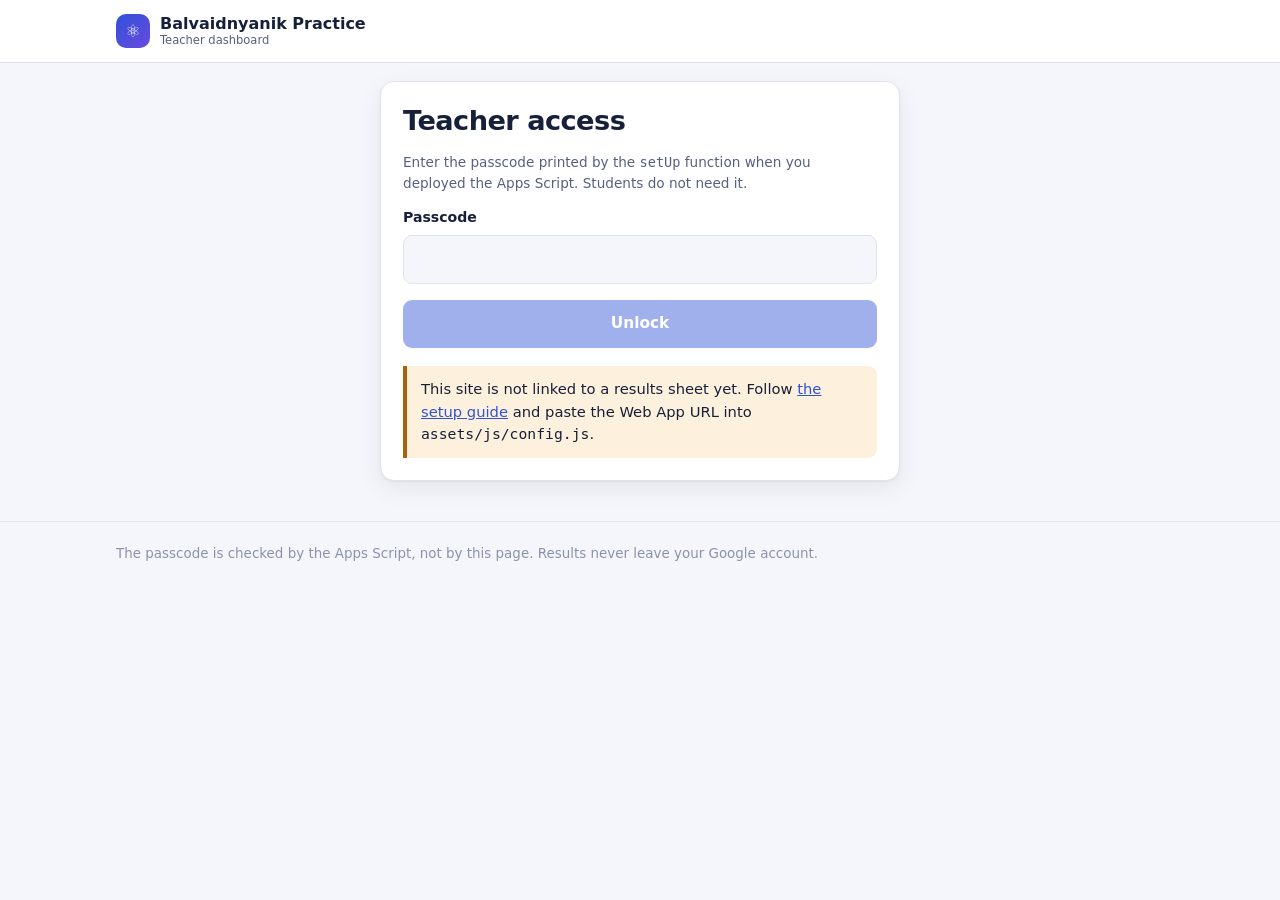
==== dashboard.html @ 064eebcc "Add Sound practice test platform for Balvaidnyanik Std 9 First practice paper for the Dr. Homi Bhabh" ====
<!DOCTYPE html>
<html lang="en">
<head>
<meta charset="utf-8">
<meta name="viewport" content="width=device-width, initial-scale=1">
<title>Teacher Dashboard — Balvaidnyanik Practice</title>
<meta name="robots" content="noindex">
<meta name="theme-color" content="#2f52d8">
<link rel="icon" href="data:image/svg+xml,<svg xmlns='http://www.w3.org/2000/svg' viewBox='0 0 100 100'><text y='.9em' font-size='90'>%F0%9F%93%8A</text></svg>">
<link rel="stylesheet" href="assets/css/style.css">
</head>
<body>

<header class="site-header no-print">
  <div class="wrap bar">
    <a class="logo" href="index.html">
      <span class="mark" aria-hidden="true">&#9883;</span>
      <span class="txt">Balvaidnyanik Practice<small>Teacher dashboard</small></span>
    </a>
    <span class="spacer"></span>
    <button class="btn btn-ghost hidden" id="refreshBtn">Refresh</button>
    <button class="btn btn-ghost hidden" id="csvBtn">Download CSV</button>
    <button class="btn btn-ghost hidden" id="logoutBtn">Lock</button>
  </div>
</header>

<main class="wrap">

  <!-- ------------------------------------------------------ gate -->
  <section id="gate" class="panel mt" style="max-width:520px;margin-left:auto;margin-right:auto">
    <h1>Teacher access</h1>
    <p class="muted small">
      Enter the passcode printed by the <code>setUp</code> function when you
      deployed the Apps Script. Students do not need it.
    </p>
    <form id="gateForm">
      <div class="field">
        <label for="pass">Passcode</label>
        <input type="password" id="pass" autocomplete="current-password" required>
        <div class="err" id="err-pass">That passcode was not accepted.</div>
      </div>
      <button class="btn btn-primary btn-block" id="gateBtn" type="submit">Unlock</button>
    </form>
    <div id="gateNote" class="note note-warn mt hidden">
      <p class="mb0">
        This site is not linked to a results sheet yet. Follow
        <a href="https://github.com/jitendraphand/homibhabha/blob/main/apps-script/README.md">the setup guide</a>
        and paste the Web App URL into <code>assets/js/config.js</code>.
      </p>
    </div>
  </section>

  <!-- --------------------------------------------------- dashboard -->
  <div id="board" class="hidden">

    <section class="hero" style="padding-bottom:8px">
      <h1>Class results</h1>
      <p class="lede" id="boardSub">&nbsp;</p>
    </section>

    <div class="facts" id="summary"></div>

    <section class="panel">
      <div class="row" style="margin-bottom:14px">
        <div class="field" style="margin:0;flex:1 1 190px">
          <label for="fDivision">Division</label>
          <select id="fDivision"><option value="">All divisions</option></select>
        </div>
        <div class="field" style="margin:0;flex:1 1 190px">
          <label for="fTest">Test</label>
          <select id="fTest"><option value="">All tests</option></select>
        </div>
        <div class="field" style="margin:0;flex:2 1 240px">
          <label for="fSearch">Search by name or roll number</label>
          <input type="text" id="fSearch" placeholder="e.g. Aarav or 24">
        </div>
      </div>

      <div class="table-scroll">
        <table class="data" id="resultsTable">
          <thead>
            <tr>
              <th data-sort="rank">#</th>
              <th data-sort="Full Name">Name</th>
              <th data-sort="Roll No">Roll</th>
              <th data-sort="Division">Div</th>
              <th data-sort="Score">Score</th>
              <th data-sort="Percent">%</th>
              <th data-sort="Correct">Right</th>
              <th data-sort="Wrong">Wrong</th>
              <th data-sort="Not Attempted">Blank</th>
              <th data-sort="Time Taken (s)">Time</th>
              <th data-sort="Tab Switches">Tab&nbsp;sw.</th>
              <th data-sort="Recorded At">Submitted</th>
            </tr>
          </thead>
          <tbody id="resultsBody"></tbody>
        </table>
      </div>
      <p class="small muted mt mb0" id="tableNote"></p>
    </section>

    <section class="panel">
      <h2>Questions the class found hardest</h2>
      <p class="small muted">
        Ranked by the percentage of students who got them right. Anything under
        50% is worth going over on the board.
      </p>
      <div class="table-scroll">
        <table class="data" id="analysisTable">
          <thead>
            <tr>
              <th>Question</th><th>Topic</th><th>Attempts</th>
              <th>Correct</th><th>Blank</th><th>% correct</th>
            </tr>
          </thead>
          <tbody id="analysisBody"></tbody>
        </table>
      </div>
    </section>

    <section class="panel">
      <h2>Topic-wise performance across the class</h2>
      <div id="topicBars"></div>
    </section>

  </div>
</main>

<footer class="site-footer">
  <div class="wrap"><p class="mb0">The passcode is checked by the Apps Script, not by this page. Results never leave your Google account.</p></div>
</footer>

<script src="assets/js/config.js"></script>
<script src="assets/js/core.js"></script>
<script src="assets/data/questions-sound.js"></script>
<script src="assets/js/dashboard.js"></script>
</body>
</html>
---- assets/css/style.css ----
/* =====================================================================
   Homi Bhabha Balvaidnyanik — Practice Test Platform
   Shared stylesheet. Mobile-first; most students will use a phone.
   ===================================================================== */

:root {
  --bg:            #f4f6fb;
  --bg-panel:      #ffffff;
  --bg-subtle:     #eef1f8;
  --ink:           #16203a;
  --ink-soft:      #566080;
  --ink-faint:     #8b93ac;
  --line:          #dfe3ee;

  --brand:         #2f52d8;
  --brand-dark:    #1e3aa8;
  --brand-soft:    #e7ecfd;

  --ok:            #147a4a;
  --ok-soft:       #e2f5ec;
  --warn:          #a8620a;
  --warn-soft:     #fdf0dc;
  --bad:           #c02a37;
  --bad-soft:      #fdeaec;
  --mark:          #7a3ec7;
  --mark-soft:     #f1e9fc;

  --radius:        14px;
  --radius-sm:     9px;
  --shadow:        0 1px 2px rgba(22, 32, 58, .06), 0 8px 24px rgba(22, 32, 58, .07);
  --shadow-sm:     0 1px 2px rgba(22, 32, 58, .08);

  --font: "Segoe UI", system-ui, -apple-system, "Noto Sans", Roboto, Arial, sans-serif;
  --mono: "SF Mono", "Cascadia Mono", Consolas, "Courier New", monospace;

  --wrap: 1080px;
}

@media (prefers-color-scheme: dark) {
  :root {
    --bg:         #12151f;
    --bg-panel:   #1b1f2c;
    --bg-subtle:  #232838;
    --ink:        #eef1f8;
    --ink-soft:   #a8b0c6;
    --ink-faint:  #7b8399;
    --line:       #2e3446;
    --brand:      #7b95ff;
    --brand-dark: #a3b6ff;
    --brand-soft: #232c4d;
    --ok:         #5fd39b;
    --ok-soft:    #17301f;
    --warn:       #e0a45c;
    --warn-soft:  #33260f;
    --bad:        #ff8a94;
    --bad-soft:   #391a1f;
    --mark:       #c3a0f0;
    --mark-soft:  #2a1f3d;
    --shadow:     0 1px 2px rgba(0,0,0,.3), 0 8px 24px rgba(0,0,0,.35);
    --shadow-sm:  0 1px 2px rgba(0,0,0,.35);
  }
}

* { box-sizing: border-box; }

html { -webkit-text-size-adjust: 100%; }

body {
  margin: 0;
  font-family: var(--font);
  background: var(--bg);
  color: var(--ink);
  line-height: 1.55;
  font-size: 16px;
  -webkit-font-smoothing: antialiased;
}

h1, h2, h3, h4 { line-height: 1.25; margin: 0 0 .5em; font-weight: 700; }
h1 { font-size: 1.7rem; letter-spacing: -.02em; }
h2 { font-size: 1.25rem; }
h3 { font-size: 1.05rem; }
p  { margin: 0 0 1em; }
a  { color: var(--brand); }

.wrap { max-width: var(--wrap); margin: 0 auto; padding: 0 16px; }
.wrap-narrow { max-width: 720px; margin: 0 auto; padding: 0 16px; }

/* ---------------------------------------------------------------- header */
.site-header {
  background: var(--bg-panel);
  border-bottom: 1px solid var(--line);
  position: sticky; top: 0; z-index: 40;
}
.site-header .bar {
  display: flex; align-items: center; gap: 12px;
  min-height: 62px; flex-wrap: wrap;
}
.logo {
  display: flex; align-items: center; gap: 10px;
  text-decoration: none; color: inherit; font-weight: 700;
}
.logo .mark {
  width: 34px; height: 34px; flex: none;
  display: grid; place-items: center;
  border-radius: 10px;
  background: linear-gradient(140deg, var(--brand), #6a49e0);
  color: #fff; font-size: 1.05rem;
}
.logo .txt { display: flex; flex-direction: column; line-height: 1.15; }
.logo .txt small { font-weight: 500; font-size: .72rem; color: var(--ink-soft); }
.spacer { flex: 1 1 auto; }

/* ---------------------------------------------------------------- panels */
.panel {
  background: var(--bg-panel);
  border: 1px solid var(--line);
  border-radius: var(--radius);
  box-shadow: var(--shadow);
  padding: 22px;
}
.panel + .panel { margin-top: 18px; }
.panel-flat { box-shadow: none; }

.hero {
  padding: 34px 0 26px;
  text-align: center;
}
.hero .eyebrow {
  display: inline-block;
  font-size: .74rem; font-weight: 700; letter-spacing: .09em; text-transform: uppercase;
  color: var(--brand); background: var(--brand-soft);
  padding: 5px 12px; border-radius: 999px; margin-bottom: 14px;
}
.hero h1 { font-size: clamp(1.6rem, 5vw, 2.4rem); margin-bottom: .3em; }
.hero .lede { color: var(--ink-soft); max-width: 620px; margin: 0 auto; font-size: 1.02rem; }

/* ---------------------------------------------------------------- facts */
.facts {
  display: grid; gap: 12px;
  grid-template-columns: repeat(auto-fit, minmax(140px, 1fr));
  margin: 22px 0;
}
.fact {
  background: var(--bg-panel); border: 1px solid var(--line);
  border-radius: var(--radius-sm); padding: 14px; text-align: center;
}
.fact .n { font-size: 1.5rem; font-weight: 700; color: var(--brand); display: block; }
.fact .l { font-size: .8rem; color: var(--ink-soft); }

/* ---------------------------------------------------------------- forms */
.field { margin-bottom: 16px; }
.field label {
  display: block; font-weight: 600; font-size: .88rem; margin-bottom: 6px;
}
.field .hint { font-weight: 400; color: var(--ink-faint); font-size: .82rem; }
input[type="text"], input[type="number"], input[type="password"], select, textarea {
  width: 100%;
  padding: 11px 13px;
  font: inherit; font-size: 1rem;
  color: var(--ink);
  background: var(--bg);
  border: 1.5px solid var(--line);
  border-radius: var(--radius-sm);
  transition: border-color .12s, box-shadow .12s;
}
input:focus, select:focus, textarea:focus {
  outline: none;
  border-color: var(--brand);
  box-shadow: 0 0 0 3px var(--brand-soft);
}
input[aria-invalid="true"] { border-color: var(--bad); }
.err { color: var(--bad); font-size: .82rem; margin-top: 5px; display: none; }
.err.show { display: block; }

.grid-2 { display: grid; gap: 0 16px; grid-template-columns: 1fr 1fr; }
@media (max-width: 560px) { .grid-2 { grid-template-columns: 1fr; } }

/* ---------------------------------------------------------------- buttons */
.btn {
  display: inline-flex; align-items: center; justify-content: center; gap: 8px;
  font: inherit; font-weight: 600; font-size: .96rem;
  padding: 11px 20px;
  border-radius: var(--radius-sm);
  border: 1.5px solid transparent;
  cursor: pointer;
  text-decoration: none;
  transition: background .12s, border-color .12s, transform .06s, opacity .12s;
  min-height: 44px;
}
.btn:active { transform: translateY(1px); }
.btn:disabled { opacity: .45; cursor: not-allowed; }
.btn-primary { background: var(--brand); color: #fff; }
.btn-ghost { background: transparent; border-color: var(--line); color: var(--ink); }
.btn-mark { background: var(--mark-soft); color: var(--mark); border-color: transparent; }
.btn-danger { background: var(--bad); color: #fff; }
.btn-block { width: 100%; }
.btn-lg { padding: 14px 26px; font-size: 1.03rem; min-height: 50px; }

/* ---------------------------------------------------------------- notes */
.note {
  border-left: 4px solid var(--brand);
  background: var(--brand-soft);
  padding: 12px 14px; border-radius: 0 var(--radius-sm) var(--radius-sm) 0;
  font-size: .92rem;
}
.note-warn { border-left-color: var(--warn); background: var(--warn-soft); }
.note-bad  { border-left-color: var(--bad);  background: var(--bad-soft); }
.note-ok   { border-left-color: var(--ok);   background: var(--ok-soft); }
.note p:last-child { margin-bottom: 0; }

ul.rules { margin: 0; padding-left: 20px; }
ul.rules li { margin-bottom: 7px; }

/* ================================================================ EXAM */
.exam-bar {
  position: sticky; top: 0; z-index: 50;
  background: var(--bg-panel);
  border-bottom: 1px solid var(--line);
  box-shadow: var(--shadow-sm);
}
.exam-bar .bar {
  display: flex; align-items: center; gap: 12px;
  min-height: 60px; flex-wrap: wrap;
}
.who { font-size: .88rem; line-height: 1.25; }
.who strong { display: block; }
.who span { color: var(--ink-soft); font-size: .8rem; }

.timer {
  display: flex; align-items: center; gap: 8px;
  font-family: var(--mono); font-size: 1.28rem; font-weight: 700;
  background: var(--bg-subtle); color: var(--ink);
  padding: 7px 14px; border-radius: var(--radius-sm);
  border: 1.5px solid var(--line);
  font-variant-numeric: tabular-nums;
}
.timer.warn   { background: var(--warn-soft); color: var(--warn); border-color: var(--warn); }
.timer.danger { background: var(--bad-soft);  color: var(--bad);  border-color: var(--bad);
                animation: pulse 1s ease-in-out infinite; }
@keyframes pulse { 50% { opacity: .55; } }

.exam-layout {
  display: grid;
  grid-template-columns: 1fr 268px;
  gap: 18px;
  align-items: start;
  padding: 18px 0 40px;
}
@media (max-width: 900px) { .exam-layout { grid-template-columns: 1fr; } }

/* ------------------------------------------------------ question card */
.qcard { min-height: 340px; }
.qhead {
  display: flex; align-items: center; gap: 10px; flex-wrap: wrap;
  padding-bottom: 12px; margin-bottom: 16px;
  border-bottom: 1px solid var(--line);
}
.qnum { font-weight: 700; font-size: 1.05rem; }
.chip {
  font-size: .72rem; font-weight: 600; letter-spacing: .02em;
  padding: 3px 9px; border-radius: 999px;
  background: var(--bg-subtle); color: var(--ink-soft);
}
.chip-topic { background: var(--brand-soft); color: var(--brand); }
.chip-easy   { background: var(--ok-soft);   color: var(--ok); }
.chip-medium { background: var(--warn-soft); color: var(--warn); }
.chip-hard   { background: var(--bad-soft);  color: var(--bad); }

.qtext { font-size: 1.1rem; font-weight: 500; margin-bottom: 18px; }

.options { display: flex; flex-direction: column; gap: 10px; margin-bottom: 8px; }
.opt {
  display: flex; align-items: flex-start; gap: 12px;
  padding: 13px 15px;
  border: 1.5px solid var(--line);
  border-radius: var(--radius-sm);
  background: var(--bg);
  cursor: pointer;
  transition: border-color .12s, background .12s;
}
.opt input { position: absolute; opacity: 0; pointer-events: none; }
.opt .key {
  flex: none;
  width: 27px; height: 27px;
  display: grid; place-items: center;
  border-radius: 50%;
  border: 1.5px solid var(--line);
  background: var(--bg-panel);
  font-weight: 700; font-size: .82rem;
  color: var(--ink-soft);
  transition: background .12s, color .12s, border-color .12s;
}
.opt .lbl { flex: 1; }
.opt.selected { border-color: var(--brand); background: var(--brand-soft); }
.opt.selected .key { background: var(--brand); color: #fff; border-color: var(--brand); }

/* review-mode colouring */
.opt.is-correct { border-color: var(--ok); background: var(--ok-soft); }
.opt.is-correct .key { background: var(--ok); color: #fff; border-color: var(--ok); }
.opt.is-wrong { border-color: var(--bad); background: var(--bad-soft); }
.opt.is-wrong .key { background: var(--bad); color: #fff; border-color: var(--bad); }
.opt.locked { cursor: default; }
.opt .tag { font-size: .72rem; font-weight: 700; margin-left: auto; white-space: nowrap; }

/* Hover effects only where there is a real pointer. On a touch screen the
   :hover state sticks after a tap, which made an untouched option look as
   though it had been selected. */
@media (hover: hover) and (pointer: fine) {
  .opt:hover { border-color: var(--brand); background: var(--brand-soft); }
  .opt.locked:hover { border-color: var(--line); background: var(--bg); }
  .opt.locked.is-correct:hover { border-color: var(--ok); background: var(--ok-soft); }
  .opt.locked.is-wrong:hover   { border-color: var(--bad); background: var(--bad-soft); }
  .btn-primary:hover:not(:disabled) { background: var(--brand-dark); }
  .btn-ghost:hover:not(:disabled)   { background: var(--bg-subtle); }
  table.data th:hover { color: var(--brand); }
  table.data tbody tr:hover { background: var(--bg-subtle); }
}

.qnav {
  display: flex; gap: 10px; flex-wrap: wrap;
  margin-top: 20px; padding-top: 16px; border-top: 1px solid var(--line);
}
.qnav .spacer { flex: 1 1 auto; }
@media (max-width: 560px) {
  .qnav { flex-direction: column; }
  .qnav .spacer { display: none; }
  .qnav .btn { width: 100%; }
}

/* ------------------------------------------------------ palette */
.palette { position: sticky; top: 78px; }
@media (max-width: 900px) { .palette { position: static; } }
.palette h3 { font-size: .95rem; margin-bottom: 12px; }
/* auto-fill rather than a fixed column count: the grid then has a
   min-content width of one cell, so it can never push the page sideways
   on a narrow phone. Works out at 6 columns in the desktop sidebar and
   8 on a typical phone. */
.pal-grid {
  display: grid;
  grid-template-columns: repeat(auto-fill, minmax(30px, 1fr));
  gap: 7px;
  max-height: 46vh; overflow-y: auto; padding-right: 4px;
}
@media (max-width: 900px) { .pal-grid { max-height: none; } }
.pal {
  aspect-ratio: 1; min-height: 30px;
  display: grid; place-items: center;
  font-size: .8rem; font-weight: 700;
  border-radius: 7px; cursor: pointer;
  border: 1.5px solid var(--line);
  background: var(--bg); color: var(--ink-soft);
  font-family: var(--mono);
  transition: transform .06s;
}
.pal:active { transform: scale(.93); }
.pal.answered { background: var(--ok); border-color: var(--ok); color: #fff; }
.pal.marked   { background: var(--mark); border-color: var(--mark); color: #fff; }
.pal.answered.marked { background: var(--mark); border-color: var(--ok);
                       box-shadow: inset 0 -4px 0 var(--ok); }
.pal.current { outline: 3px solid var(--brand); outline-offset: 1px; }
.pal.correct { background: var(--ok); border-color: var(--ok); color: #fff; }
.pal.wrong   { background: var(--bad); border-color: var(--bad); color: #fff; }
.pal.skipped { background: var(--bg-subtle); }

.legend { display: flex; flex-direction: column; gap: 6px; margin-top: 14px; font-size: .8rem; }
.legend div { display: flex; align-items: center; gap: 8px; color: var(--ink-soft); }
.legend i { width: 14px; height: 14px; border-radius: 4px; border: 1.5px solid var(--line);
            background: var(--bg); flex: none; }
.legend i.a { background: var(--ok); border-color: var(--ok); }
.legend i.m { background: var(--mark); border-color: var(--mark); }
.legend i.c { background: var(--ok); border-color: var(--ok); }
.legend i.w { background: var(--bad); border-color: var(--bad); }

.counts { display: grid; grid-template-columns: 1fr 1fr; gap: 8px; margin-top: 14px;
          padding-top: 14px; border-top: 1px solid var(--line); font-size: .82rem; }
.counts div { color: var(--ink-soft); }
.counts b { color: var(--ink); font-size: 1.1rem; display: block; }

/* ------------------------------------------------------ progress */
.progress { height: 5px; background: var(--bg-subtle); border-radius: 99px; overflow: hidden; }
.progress > i { display: block; height: 100%; background: var(--brand);
                border-radius: 99px; transition: width .25s; }

/* ================================================================ RESULT */
.score-hero { text-align: center; padding: 26px 20px; }
.score-ring {
  width: 168px; height: 168px; margin: 0 auto 18px;
  border-radius: 50%; display: grid; place-items: center;
  position: relative;
}
.score-ring .inner {
  position: absolute; inset: 13px; border-radius: 50%;
  background: var(--bg-panel); display: grid; place-items: center; line-height: 1.05;
}
.score-ring .pct { font-size: 2.45rem; font-weight: 800; }
.score-ring .of  { font-size: .82rem; color: var(--ink-soft); }
.band {
  display: inline-block; font-weight: 700; font-size: .88rem;
  padding: 6px 16px; border-radius: 999px; margin-bottom: 10px;
}

.stat-row {
  display: grid; gap: 10px;
  grid-template-columns: repeat(auto-fit, minmax(112px, 1fr));
  margin-top: 18px;
}
.stat {
  border: 1px solid var(--line); border-radius: var(--radius-sm);
  padding: 13px 10px; text-align: center; background: var(--bg);
}
.stat b { display: block; font-size: 1.45rem; line-height: 1.2; }
.stat span { font-size: .78rem; color: var(--ink-soft); }
.stat.ok b   { color: var(--ok); }
.stat.bad b  { color: var(--bad); }
.stat.skip b { color: var(--ink-faint); }

/* topic bars */
.tbar { margin-bottom: 13px; }
.tbar .top { display: flex; justify-content: space-between; gap: 10px;
             font-size: .87rem; margin-bottom: 5px; }
.tbar .top b { font-weight: 600; }
.tbar .top span { color: var(--ink-soft); white-space: nowrap; font-variant-numeric: tabular-nums; }
.tbar .track { height: 9px; background: var(--bg-subtle); border-radius: 99px; overflow: hidden; }
.tbar .fill { height: 100%; border-radius: 99px; transition: width .4s; }

/* review list */
.rev {
  border: 1px solid var(--line); border-radius: var(--radius-sm);
  padding: 15px; margin-bottom: 12px; background: var(--bg);
}
.rev.correct { border-left: 4px solid var(--ok); }
.rev.wrong   { border-left: 4px solid var(--bad); }
.rev.skipped { border-left: 4px solid var(--ink-faint); }
.rev .rhead { display: flex; gap: 8px; align-items: center; flex-wrap: wrap;
              margin-bottom: 8px; font-size: .8rem; }
.rev .q { font-weight: 600; margin-bottom: 10px; }
.rev .ans { font-size: .9rem; margin-bottom: 4px; }
.rev .ans .k { color: var(--ink-soft); }
.rev .yours.bad { color: var(--bad); font-weight: 600; }
.rev .yours.ok  { color: var(--ok);  font-weight: 600; }
.rev .right     { color: var(--ok);  font-weight: 600; }
.rev .why {
  margin-top: 10px; padding: 11px 13px;
  background: var(--bg-subtle); border-radius: var(--radius-sm);
  font-size: .89rem; color: var(--ink-soft);
}
.rev .why b { color: var(--ink); }

.filters { display: flex; gap: 8px; flex-wrap: wrap; margin-bottom: 16px; }
.filters .btn { padding: 7px 14px; font-size: .85rem; min-height: 38px; }
.filters .btn.active { background: var(--brand); color: #fff; border-color: var(--brand); }

/* ================================================================ TABLE */
.table-scroll { overflow-x: auto; -webkit-overflow-scrolling: touch; }
table.data { width: 100%; border-collapse: collapse; font-size: .88rem; min-width: 720px; }
table.data th, table.data td {
  padding: 10px 12px; text-align: left; border-bottom: 1px solid var(--line);
  white-space: nowrap;
}
table.data th {
  font-size: .76rem; text-transform: uppercase; letter-spacing: .05em;
  color: var(--ink-soft); background: var(--bg-subtle);
  position: sticky; top: 0; cursor: pointer; user-select: none;
}
table.data td.num { font-variant-numeric: tabular-nums; }
.pill { font-size: .74rem; font-weight: 700; padding: 2px 9px; border-radius: 999px; }

/* ================================================================ MISC */
.modal-back {
  position: fixed; inset: 0; z-index: 100;
  background: rgba(10, 14, 26, .55);
  display: none; align-items: center; justify-content: center; padding: 18px;
  backdrop-filter: blur(2px);
}
.modal-back.open { display: flex; }
.modal {
  background: var(--bg-panel); border-radius: var(--radius);
  max-width: 460px; width: 100%; padding: 24px;
  box-shadow: var(--shadow); max-height: 90vh; overflow-y: auto;
}
.modal h2 { margin-bottom: 12px; }

.toast {
  position: fixed; left: 50%; bottom: 22px; transform: translateX(-50%) translateY(120%);
  background: var(--ink); color: var(--bg-panel);
  padding: 11px 20px; border-radius: 999px; font-size: .9rem; font-weight: 500;
  z-index: 120; transition: transform .28s; box-shadow: var(--shadow);
  max-width: calc(100% - 32px); text-align: center;
}
.toast.show { transform: translateX(-50%) translateY(0); }

.muted { color: var(--ink-soft); }
.small { font-size: .85rem; }
.center { text-align: center; }
.mt { margin-top: 18px; }
.mb0 { margin-bottom: 0; }
.hidden { display: none !important; }
.row { display: flex; gap: 10px; flex-wrap: wrap; align-items: center; }

.sync {
  font-size: .78rem; padding: 4px 11px; border-radius: 999px;
  background: var(--bg-subtle); color: var(--ink-soft); font-weight: 600;
}
.sync.ok      { background: var(--ok-soft);   color: var(--ok); }
.sync.pending { background: var(--warn-soft); color: var(--warn); }
.sync.fail    { background: var(--bad-soft);  color: var(--bad); }

.site-footer {
  border-top: 1px solid var(--line); margin-top: 40px;
  padding: 22px 0; font-size: .84rem; color: var(--ink-faint);
}

.skip-link {
  position: absolute; left: -9999px;
  background: var(--brand); color: #fff; padding: 10px 16px; z-index: 200;
  border-radius: 0 0 var(--radius-sm) 0;
}
.skip-link:focus { left: 0; top: 0; }

@media print {
  .site-header, .exam-bar, .qnav, .filters, .no-print, .site-footer { display: none !important; }
  body { background: #fff; }
  .panel { box-shadow: none; border: 1px solid #ccc; page-break-inside: avoid; }
  .rev { page-break-inside: avoid; }
}
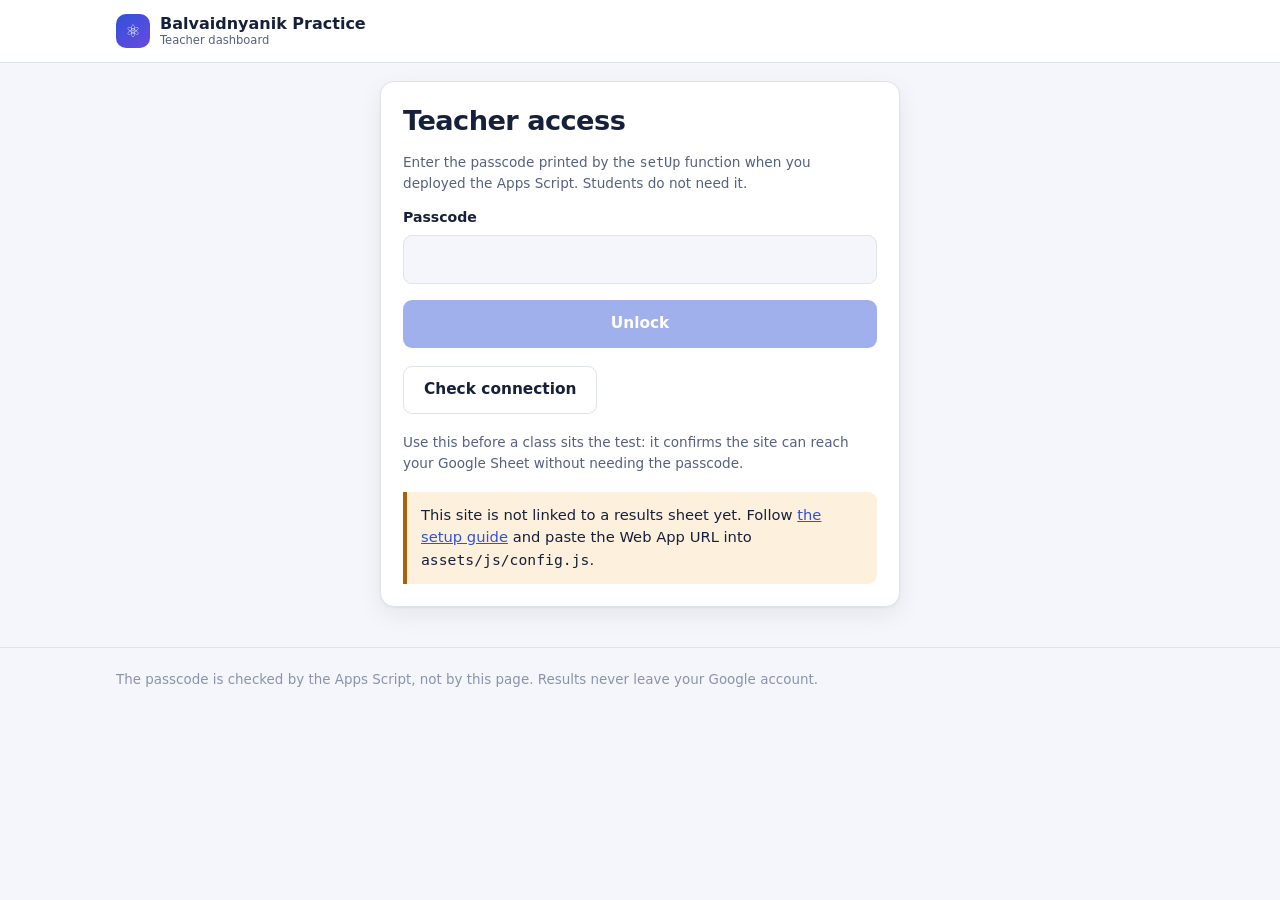
==== commit e38624dd: "Add GitHub Pages deployment guide and connection checker DEPLOY.md walks through publishing to Pages" ====
--- a/dashboard.html
+++ b/dashboard.html
@@ -41,6 +41,15 @@
       </div>
       <button class="btn btn-primary btn-block" id="gateBtn" type="submit">Unlock</button>
     </form>
+
+    <div class="row mt">
+      <button type="button" class="btn btn-ghost" id="pingBtn">Check connection</button>
+      <span class="sync" id="pingResult" hidden></span>
+    </div>
+    <p class="small muted mb0 mt">
+      Use this before a class sits the test: it confirms the site can reach
+      your Google Sheet without needing the passcode.
+    </p>
     <div id="gateNote" class="note note-warn mt hidden">
       <p class="mb0">
         This site is not linked to a results sheet yet. Follow
